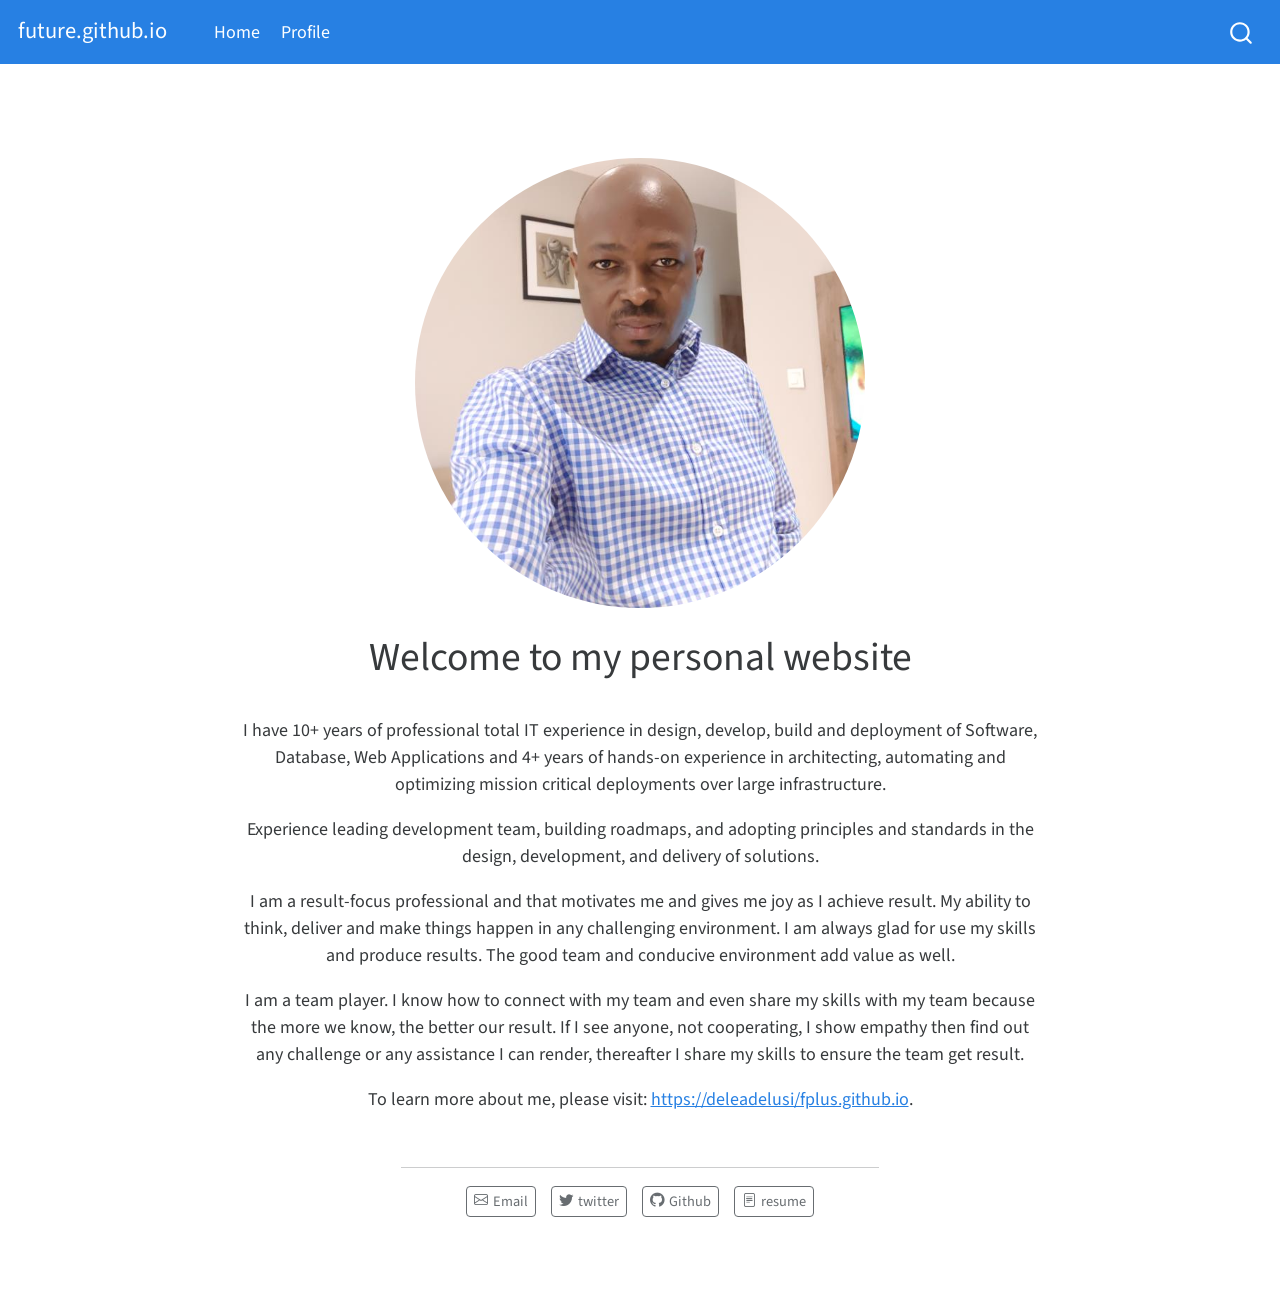
==== _site/index.html @ 76a880f2 "Add files via upload" ====
<!DOCTYPE html>
<html xmlns="http://www.w3.org/1999/xhtml" lang="en" xml:lang="en"><head>

<meta charset="utf-8">
<meta name="generator" content="quarto-1.2.313">

<meta name="viewport" content="width=device-width, initial-scale=1.0, user-scalable=yes">


<title>future.github.io - Welcome to my personal website</title>
<style>
code{white-space: pre-wrap;}
span.smallcaps{font-variant: small-caps;}
div.columns{display: flex; gap: min(4vw, 1.5em);}
div.column{flex: auto; overflow-x: auto;}
div.hanging-indent{margin-left: 1.5em; text-indent: -1.5em;}
ul.task-list{list-style: none;}
ul.task-list li input[type="checkbox"] {
  width: 0.8em;
  margin: 0 0.8em 0.2em -1.6em;
  vertical-align: middle;
}
</style>


<script src="site_libs/quarto-nav/quarto-nav.js"></script>
<script src="site_libs/quarto-nav/headroom.min.js"></script>
<script src="site_libs/clipboard/clipboard.min.js"></script>
<script src="site_libs/quarto-search/autocomplete.umd.js"></script>
<script src="site_libs/quarto-search/fuse.min.js"></script>
<script src="site_libs/quarto-search/quarto-search.js"></script>
<meta name="quarto:offset" content="./">
<script src="site_libs/quarto-html/quarto.js"></script>
<script src="site_libs/quarto-html/popper.min.js"></script>
<script src="site_libs/quarto-html/tippy.umd.min.js"></script>
<link href="site_libs/quarto-html/tippy.css" rel="stylesheet">
<link href="site_libs/quarto-html/quarto-syntax-highlighting.css" rel="stylesheet" id="quarto-text-highlighting-styles">
<script src="site_libs/bootstrap/bootstrap.min.js"></script>
<link href="site_libs/bootstrap/bootstrap-icons.css" rel="stylesheet">
<link href="site_libs/bootstrap/bootstrap.min.css" rel="stylesheet" id="quarto-bootstrap" data-mode="light">
<script id="quarto-search-options" type="application/json">{
  "location": "navbar",
  "copy-button": false,
  "collapse-after": 3,
  "panel-placement": "end",
  "type": "overlay",
  "limit": 20,
  "language": {
    "search-no-results-text": "No results",
    "search-matching-documents-text": "matching documents",
    "search-copy-link-title": "Copy link to search",
    "search-hide-matches-text": "Hide additional matches",
    "search-more-match-text": "more match in this document",
    "search-more-matches-text": "more matches in this document",
    "search-clear-button-title": "Clear",
    "search-detached-cancel-button-title": "Cancel",
    "search-submit-button-title": "Submit"
  }
}</script>


<link rel="stylesheet" href="styles.css">
</head>

<body class="nav-fixed fullcontent">

<div id="quarto-search-results"></div>
  <header id="quarto-header" class="headroom fixed-top">
    <nav class="navbar navbar-expand-lg navbar-dark ">
      <div class="navbar-container container-fluid">
      <div class="navbar-brand-container">
    <a class="navbar-brand" href="./index.html">
    <span class="navbar-title">future.github.io</span>
    </a>
  </div>
          <button class="navbar-toggler" type="button" data-bs-toggle="collapse" data-bs-target="#navbarCollapse" aria-controls="navbarCollapse" aria-expanded="false" aria-label="Toggle navigation" onclick="if (window.quartoToggleHeadroom) { window.quartoToggleHeadroom(); }">
  <span class="navbar-toggler-icon"></span>
</button>
          <div class="collapse navbar-collapse" id="navbarCollapse">
            <ul class="navbar-nav navbar-nav-scroll me-auto">
  <li class="nav-item">
    <a class="nav-link active" href="./index.html" aria-current="page">
 <span class="menu-text">Home</span></a>
  </li>  
  <li class="nav-item">
    <a class="nav-link" href="./about.html">
 <span class="menu-text">Profile</span></a>
  </li>  
</ul>
              <div id="quarto-search" class="" title="Search"></div>
          </div> <!-- /navcollapse -->
      </div> <!-- /container-fluid -->
    </nav>
</header>
<!-- content -->
<div id="quarto-content" class="quarto-container page-columns page-rows-contents page-layout-article page-navbar">
<!-- sidebar -->
<!-- margin-sidebar -->
    
<!-- main -->
<div class="quarto-about-jolla">
  <img src="mypix.jpg" class="about-image
  round " style="height: 25em; width: 25em;">
 <header id="title-block-header" class="quarto-title-block default">
<div class="quarto-title">
<h1 class="title">Welcome to my personal website</h1>
</div>
<div class="quarto-title-meta">
  </div>
</header><main class="content" id="quarto-document-content">
<p>I have 10+ years of professional total IT experience in design, develop, build and deployment of Software, Database, Web Applications and 4+ years of hands-on experience in architecting, automating and optimizing mission critical deployments over large infrastructure.</p>
<p>Experience leading development team, building roadmaps, and adopting principles and standards in the design, development, and delivery of solutions.</p>
<p>I am a result-focus professional and that motivates me and gives me joy as I achieve result. My ability to think, deliver and make things happen in any challenging environment. I am always glad for use my skills and produce results. The good team and conducive environment add value as well.</p>
<p>I am a team player. I know how to connect with my team and even share my skills with my team because the more we know, the better our result. If I see anyone, not cooperating, I show empathy then find out any challenge or any assistance I can render, thereafter I share my skills to ensure the team get result.</p>
<p>To learn more about me, please visit: <a href="https://deleadelusi/fplus.github.io" class="uri">https://deleadelusi/fplus.github.io</a>.</p>
<div class="cell">
</div>


</main> 
  <hr class="about-sep">
   <div class="about-links">
  <a href="mailto:deleadelusi@yahoo.com" class="about-link">
    <i class="bi bi-envelope"></i>
     <span class="about-link-text">Email</span>
  </a>
  <a href="https://twitter.com" class="about-link">
    <i class="bi bi-twitter"></i>
     <span class="about-link-text">twitter</span>
  </a>
  <a href="https://github.com" class="about-link">
    <i class="bi bi-github"></i>
     <span class="about-link-text">Github</span>
  </a>
  <a href="/resumeR.pdf" class="about-link">
    <i class="bi bi-file-text"></i>
     <span class="about-link-text">resume</span>
  </a>
</div>
</div>
 <!-- /main -->
<script id="quarto-html-after-body" type="application/javascript">
window.document.addEventListener("DOMContentLoaded", function (event) {
  const toggleBodyColorMode = (bsSheetEl) => {
    const mode = bsSheetEl.getAttribute("data-mode");
    const bodyEl = window.document.querySelector("body");
    if (mode === "dark") {
      bodyEl.classList.add("quarto-dark");
      bodyEl.classList.remove("quarto-light");
    } else {
      bodyEl.classList.add("quarto-light");
      bodyEl.classList.remove("quarto-dark");
    }
  }
  const toggleBodyColorPrimary = () => {
    const bsSheetEl = window.document.querySelector("link#quarto-bootstrap");
    if (bsSheetEl) {
      toggleBodyColorMode(bsSheetEl);
    }
  }
  toggleBodyColorPrimary();  
  const clipboard = new window.ClipboardJS('.code-copy-button', {
    target: function(trigger) {
      return trigger.previousElementSibling;
    }
  });
  clipboard.on('success', function(e) {
    // button target
    const button = e.trigger;
    // don't keep focus
    button.blur();
    // flash "checked"
    button.classList.add('code-copy-button-checked');
    var currentTitle = button.getAttribute("title");
    button.setAttribute("title", "Copied!");
    let tooltip;
    if (window.bootstrap) {
      button.setAttribute("data-bs-toggle", "tooltip");
      button.setAttribute("data-bs-placement", "left");
      button.setAttribute("data-bs-title", "Copied!");
      tooltip = new bootstrap.Tooltip(button, 
        { trigger: "manual", 
          customClass: "code-copy-button-tooltip",
          offset: [0, -8]});
      tooltip.show();    
    }
    setTimeout(function() {
      if (tooltip) {
        tooltip.hide();
        button.removeAttribute("data-bs-title");
        button.removeAttribute("data-bs-toggle");
        button.removeAttribute("data-bs-placement");
      }
      button.setAttribute("title", currentTitle);
      button.classList.remove('code-copy-button-checked');
    }, 1000);
    // clear code selection
    e.clearSelection();
  });
  function tippyHover(el, contentFn) {
    const config = {
      allowHTML: true,
      content: contentFn,
      maxWidth: 500,
      delay: 100,
      arrow: false,
      appendTo: function(el) {
          return el.parentElement;
      },
      interactive: true,
      interactiveBorder: 10,
      theme: 'quarto',
      placement: 'bottom-start'
    };
    window.tippy(el, config); 
  }
  const noterefs = window.document.querySelectorAll('a[role="doc-noteref"]');
  for (var i=0; i<noterefs.length; i++) {
    const ref = noterefs[i];
    tippyHover(ref, function() {
      // use id or data attribute instead here
      let href = ref.getAttribute('data-footnote-href') || ref.getAttribute('href');
      try { href = new URL(href).hash; } catch {}
      const id = href.replace(/^#\/?/, "");
      const note = window.document.getElementById(id);
      return note.innerHTML;
    });
  }
  const findCites = (el) => {
    const parentEl = el.parentElement;
    if (parentEl) {
      const cites = parentEl.dataset.cites;
      if (cites) {
        return {
          el,
          cites: cites.split(' ')
        };
      } else {
        return findCites(el.parentElement)
      }
    } else {
      return undefined;
    }
  };
  var bibliorefs = window.document.querySelectorAll('a[role="doc-biblioref"]');
  for (var i=0; i<bibliorefs.length; i++) {
    const ref = bibliorefs[i];
    const citeInfo = findCites(ref);
    if (citeInfo) {
      tippyHover(citeInfo.el, function() {
        var popup = window.document.createElement('div');
        citeInfo.cites.forEach(function(cite) {
          var citeDiv = window.document.createElement('div');
          citeDiv.classList.add('hanging-indent');
          citeDiv.classList.add('csl-entry');
          var biblioDiv = window.document.getElementById('ref-' + cite);
          if (biblioDiv) {
            citeDiv.innerHTML = biblioDiv.innerHTML;
          }
          popup.appendChild(citeDiv);
        });
        return popup.innerHTML;
      });
    }
  }
});
</script>
</div> <!-- /content -->



</body></html>
---- _site/site_libs/quarto-html/tippy.css ----
.tippy-box[data-animation=fade][data-state=hidden]{opacity:0}[data-tippy-root]{max-width:calc(100vw - 10px)}.tippy-box{position:relative;background-color:#333;color:#fff;border-radius:4px;font-size:14px;line-height:1.4;white-space:normal;outline:0;transition-property:transform,visibility,opacity}.tippy-box[data-placement^=top]>.tippy-arrow{bottom:0}.tippy-box[data-placement^=top]>.tippy-arrow:before{bottom:-7px;left:0;border-width:8px 8px 0;border-top-color:initial;transform-origin:center top}.tippy-box[data-placement^=bottom]>.tippy-arrow{top:0}.tippy-box[data-placement^=bottom]>.tippy-arrow:before{top:-7px;left:0;border-width:0 8px 8px;border-bottom-color:initial;transform-origin:center bottom}.tippy-box[data-placement^=left]>.tippy-arrow{right:0}.tippy-box[data-placement^=left]>.tippy-arrow:before{border-width:8px 0 8px 8px;border-left-color:initial;right:-7px;transform-origin:center left}.tippy-box[data-placement^=right]>.tippy-arrow{left:0}.tippy-box[data-placement^=right]>.tippy-arrow:before{left:-7px;border-width:8px 8px 8px 0;border-right-color:initial;transform-origin:center right}.tippy-box[data-inertia][data-state=visible]{transition-timing-function:cubic-bezier(.54,1.5,.38,1.11)}.tippy-arrow{width:16px;height:16px;color:#333}.tippy-arrow:before{content:"";position:absolute;border-color:transparent;border-style:solid}.tippy-content{position:relative;padding:5px 9px;z-index:1}
---- _site/site_libs/quarto-html/quarto-syntax-highlighting.css ----
/* quarto syntax highlight colors */
:root {
  --quarto-hl-ot-color: #003B4F;
  --quarto-hl-at-color: #657422;
  --quarto-hl-ss-color: #20794D;
  --quarto-hl-an-color: #5E5E5E;
  --quarto-hl-fu-color: #4758AB;
  --quarto-hl-st-color: #20794D;
  --quarto-hl-cf-color: #003B4F;
  --quarto-hl-op-color: #5E5E5E;
  --quarto-hl-er-color: #AD0000;
  --quarto-hl-bn-color: #AD0000;
  --quarto-hl-al-color: #AD0000;
  --quarto-hl-va-color: #111111;
  --quarto-hl-bu-color: inherit;
  --quarto-hl-ex-color: inherit;
  --quarto-hl-pp-color: #AD0000;
  --quarto-hl-in-color: #5E5E5E;
  --quarto-hl-vs-color: #20794D;
  --quarto-hl-wa-color: #5E5E5E;
  --quarto-hl-do-color: #5E5E5E;
  --quarto-hl-im-color: #00769E;
  --quarto-hl-ch-color: #20794D;
  --quarto-hl-dt-color: #AD0000;
  --quarto-hl-fl-color: #AD0000;
  --quarto-hl-co-color: #5E5E5E;
  --quarto-hl-cv-color: #5E5E5E;
  --quarto-hl-cn-color: #8f5902;
  --quarto-hl-sc-color: #5E5E5E;
  --quarto-hl-dv-color: #AD0000;
  --quarto-hl-kw-color: #003B4F;
}

/* other quarto variables */
:root {
  --quarto-font-monospace: SFMono-Regular, Menlo, Monaco, Consolas, "Liberation Mono", "Courier New", monospace;
}

pre > code.sourceCode > span {
  color: #003B4F;
}

code span {
  color: #003B4F;
}

code.sourceCode > span {
  color: #003B4F;
}

div.sourceCode,
div.sourceCode pre.sourceCode {
  color: #003B4F;
}

code span.ot {
  color: #003B4F;
}

code span.at {
  color: #657422;
}

code span.ss {
  color: #20794D;
}

code span.an {
  color: #5E5E5E;
}

code span.fu {
  color: #4758AB;
}

code span.st {
  color: #20794D;
}

code span.cf {
  color: #003B4F;
}

code span.op {
  color: #5E5E5E;
}

code span.er {
  color: #AD0000;
}

code span.bn {
  color: #AD0000;
}

code span.al {
  color: #AD0000;
}

code span.va {
  color: #111111;
}

code span.pp {
  color: #AD0000;
}

code span.in {
  color: #5E5E5E;
}

code span.vs {
  color: #20794D;
}

code span.wa {
  color: #5E5E5E;
  font-style: italic;
}

code span.do {
  color: #5E5E5E;
  font-style: italic;
}

code span.im {
  color: #00769E;
}

code span.ch {
  color: #20794D;
}

code span.dt {
  color: #AD0000;
}

code span.fl {
  color: #AD0000;
}

code span.co {
  color: #5E5E5E;
}

code span.cv {
  color: #5E5E5E;
  font-style: italic;
}

code span.cn {
  color: #8f5902;
}

code span.sc {
  color: #5E5E5E;
}

code span.dv {
  color: #AD0000;
}

code span.kw {
  color: #003B4F;
}

.prevent-inlining {
  content: "</";
}

/*# sourceMappingURL=debc5d5d77c3f9108843748ff7464032.css.map */
---- _site/styles.css ----
/* css styles */
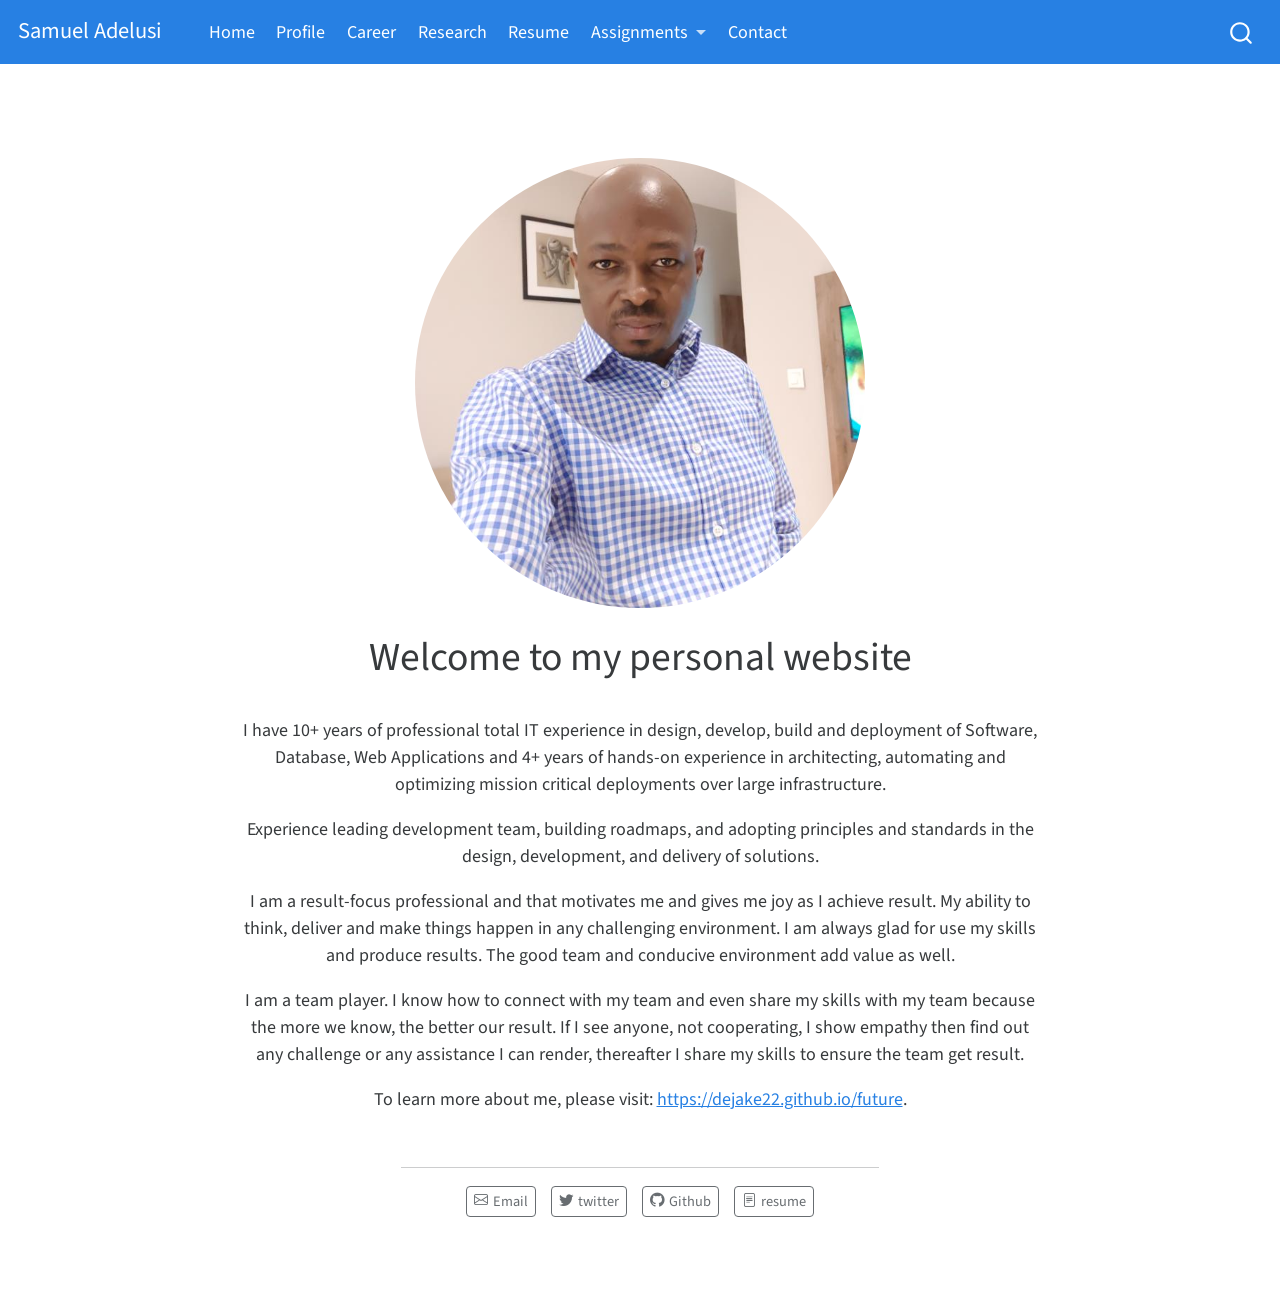
==== commit 19642474: "Add files via upload" ====
--- a/_site/index.html
+++ b/_site/index.html
@@ -7,7 +7,7 @@
 <meta name="viewport" content="width=device-width, initial-scale=1.0, user-scalable=yes">
 
 
-<title>future.github.io - Welcome to my personal website</title>
+<title>Samuel Adelusi - Welcome to my personal website</title>
 <style>
 code{white-space: pre-wrap;}
 span.smallcaps{font-variant: small-caps;}
@@ -70,7 +70,7 @@
       <div class="navbar-container container-fluid">
       <div class="navbar-brand-container">
     <a class="navbar-brand" href="./index.html">
-    <span class="navbar-title">future.github.io</span>
+    <span class="navbar-title">Samuel Adelusi</span>
     </a>
   </div>
           <button class="navbar-toggler" type="button" data-bs-toggle="collapse" data-bs-target="#navbarCollapse" aria-controls="navbarCollapse" aria-expanded="false" aria-label="Toggle navigation" onclick="if (window.quartoToggleHeadroom) { window.quartoToggleHeadroom(); }">
@@ -85,6 +85,33 @@
   <li class="nav-item">
     <a class="nav-link" href="./about.html">
  <span class="menu-text">Profile</span></a>
+  </li>  
+  <li class="nav-item">
+    <a class="nav-link" href="./career.html">
+ <span class="menu-text">Career</span></a>
+  </li>  
+  <li class="nav-item">
+    <a class="nav-link" href="./research.html">
+ <span class="menu-text">Research</span></a>
+  </li>  
+  <li class="nav-item">
+    <a class="nav-link" href="./ResumeR.pdf">
+ <span class="menu-text">Resume</span></a>
+  </li>  
+  <li class="nav-item dropdown ">
+    <a class="nav-link dropdown-toggle" href="#" id="nav-menu-assignments" role="button" data-bs-toggle="dropdown" aria-expanded="false">
+ <span class="menu-text">Assignments</span>
+    </a>
+    <ul class="dropdown-menu" aria-labelledby="nav-menu-assignments">    
+        <li>
+    <a class="dropdown-item" href="./ResumeR.pdf">
+ <span class="dropdown-text">Assignment 1</span></a>
+  </li>  
+    </ul>
+  </li>
+  <li class="nav-item">
+    <a class="nav-link" href="./contact.html">
+ <span class="menu-text">Contact</span></a>
   </li>  
 </ul>
               <div id="quarto-search" class="" title="Search"></div>
@@ -112,7 +139,7 @@
 <p>Experience leading development team, building roadmaps, and adopting principles and standards in the design, development, and delivery of solutions.</p>
 <p>I am a result-focus professional and that motivates me and gives me joy as I achieve result. My ability to think, deliver and make things happen in any challenging environment. I am always glad for use my skills and produce results. The good team and conducive environment add value as well.</p>
 <p>I am a team player. I know how to connect with my team and even share my skills with my team because the more we know, the better our result. If I see anyone, not cooperating, I show empathy then find out any challenge or any assistance I can render, thereafter I share my skills to ensure the team get result.</p>
-<p>To learn more about me, please visit: <a href="https://deleadelusi/fplus.github.io" class="uri">https://deleadelusi/fplus.github.io</a>.</p>
+<p>To learn more about me, please visit: <a href="https://dejake22.github.io/future" class="uri">https://dejake22.github.io/future</a>.</p>
 <div class="cell">
 </div>
 
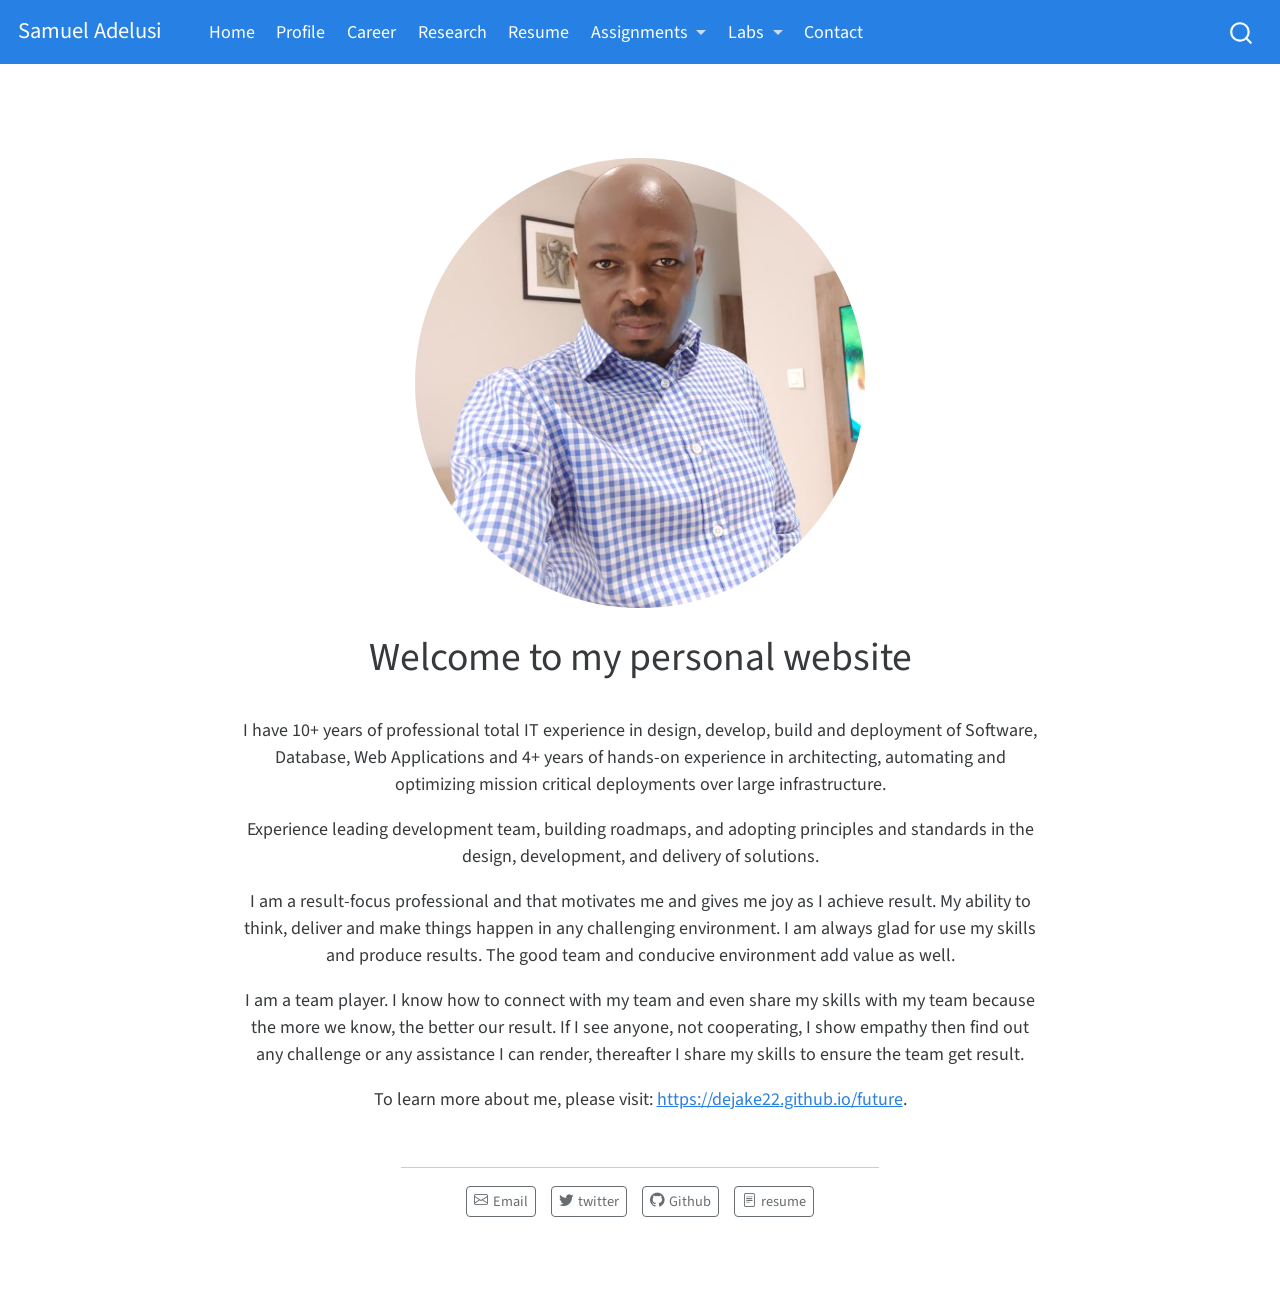
==== commit 10b073c7: "Add files via upload" ====
--- a/_site/index.html
+++ b/_site/index.html
@@ -106,6 +106,17 @@
         <li>
     <a class="dropdown-item" href="./ResumeR.pdf">
  <span class="dropdown-text">Assignment 1</span></a>
+  </li>  
+    </ul>
+  </li>
+  <li class="nav-item dropdown ">
+    <a class="nav-link dropdown-toggle" href="#" id="nav-menu-labs" role="button" data-bs-toggle="dropdown" aria-expanded="false">
+ <span class="menu-text">Labs</span>
+    </a>
+    <ul class="dropdown-menu" aria-labelledby="nav-menu-labs">    
+        <li>
+    <a class="dropdown-item" href="./Lab01.html">
+ <span class="dropdown-text">Lab 1</span></a>
   </li>  
     </ul>
   </li>
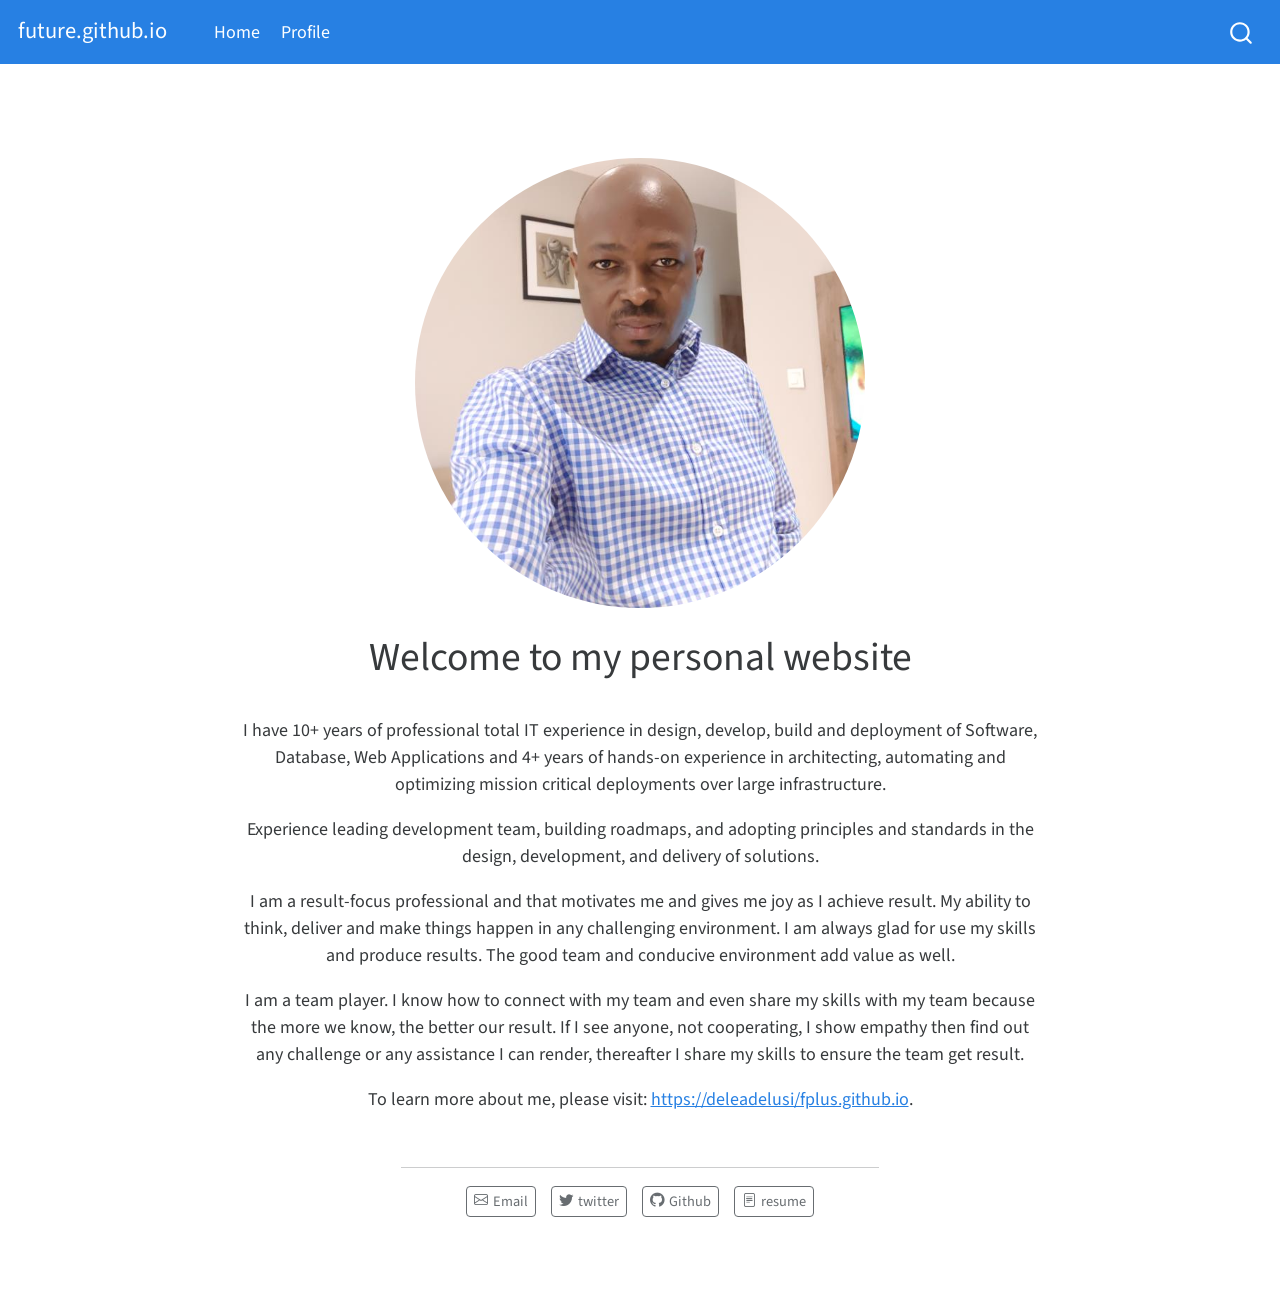
==== commit e0866b67: "Add files via upload" ====
--- a/_site/index.html
+++ b/_site/index.html
@@ -7,7 +7,7 @@
 <meta name="viewport" content="width=device-width, initial-scale=1.0, user-scalable=yes">
 
 
-<title>Samuel Adelusi - Welcome to my personal website</title>
+<title>future.github.io - Welcome to my personal website</title>
 <style>
 code{white-space: pre-wrap;}
 span.smallcaps{font-variant: small-caps;}
@@ -70,7 +70,7 @@
       <div class="navbar-container container-fluid">
       <div class="navbar-brand-container">
     <a class="navbar-brand" href="./index.html">
-    <span class="navbar-title">Samuel Adelusi</span>
+    <span class="navbar-title">future.github.io</span>
     </a>
   </div>
           <button class="navbar-toggler" type="button" data-bs-toggle="collapse" data-bs-target="#navbarCollapse" aria-controls="navbarCollapse" aria-expanded="false" aria-label="Toggle navigation" onclick="if (window.quartoToggleHeadroom) { window.quartoToggleHeadroom(); }">
@@ -85,44 +85,6 @@
   <li class="nav-item">
     <a class="nav-link" href="./about.html">
  <span class="menu-text">Profile</span></a>
-  </li>  
-  <li class="nav-item">
-    <a class="nav-link" href="./career.html">
- <span class="menu-text">Career</span></a>
-  </li>  
-  <li class="nav-item">
-    <a class="nav-link" href="./research.html">
- <span class="menu-text">Research</span></a>
-  </li>  
-  <li class="nav-item">
-    <a class="nav-link" href="./ResumeR.pdf">
- <span class="menu-text">Resume</span></a>
-  </li>  
-  <li class="nav-item dropdown ">
-    <a class="nav-link dropdown-toggle" href="#" id="nav-menu-assignments" role="button" data-bs-toggle="dropdown" aria-expanded="false">
- <span class="menu-text">Assignments</span>
-    </a>
-    <ul class="dropdown-menu" aria-labelledby="nav-menu-assignments">    
-        <li>
-    <a class="dropdown-item" href="./ResumeR.pdf">
- <span class="dropdown-text">Assignment 1</span></a>
-  </li>  
-    </ul>
-  </li>
-  <li class="nav-item dropdown ">
-    <a class="nav-link dropdown-toggle" href="#" id="nav-menu-labs" role="button" data-bs-toggle="dropdown" aria-expanded="false">
- <span class="menu-text">Labs</span>
-    </a>
-    <ul class="dropdown-menu" aria-labelledby="nav-menu-labs">    
-        <li>
-    <a class="dropdown-item" href="./Lab01.html">
- <span class="dropdown-text">Lab 1</span></a>
-  </li>  
-    </ul>
-  </li>
-  <li class="nav-item">
-    <a class="nav-link" href="./contact.html">
- <span class="menu-text">Contact</span></a>
   </li>  
 </ul>
               <div id="quarto-search" class="" title="Search"></div>
@@ -150,7 +112,7 @@
 <p>Experience leading development team, building roadmaps, and adopting principles and standards in the design, development, and delivery of solutions.</p>
 <p>I am a result-focus professional and that motivates me and gives me joy as I achieve result. My ability to think, deliver and make things happen in any challenging environment. I am always glad for use my skills and produce results. The good team and conducive environment add value as well.</p>
 <p>I am a team player. I know how to connect with my team and even share my skills with my team because the more we know, the better our result. If I see anyone, not cooperating, I show empathy then find out any challenge or any assistance I can render, thereafter I share my skills to ensure the team get result.</p>
-<p>To learn more about me, please visit: <a href="https://dejake22.github.io/future" class="uri">https://dejake22.github.io/future</a>.</p>
+<p>To learn more about me, please visit: <a href="https://deleadelusi/fplus.github.io" class="uri">https://deleadelusi/fplus.github.io</a>.</p>
 <div class="cell">
 </div>
 
